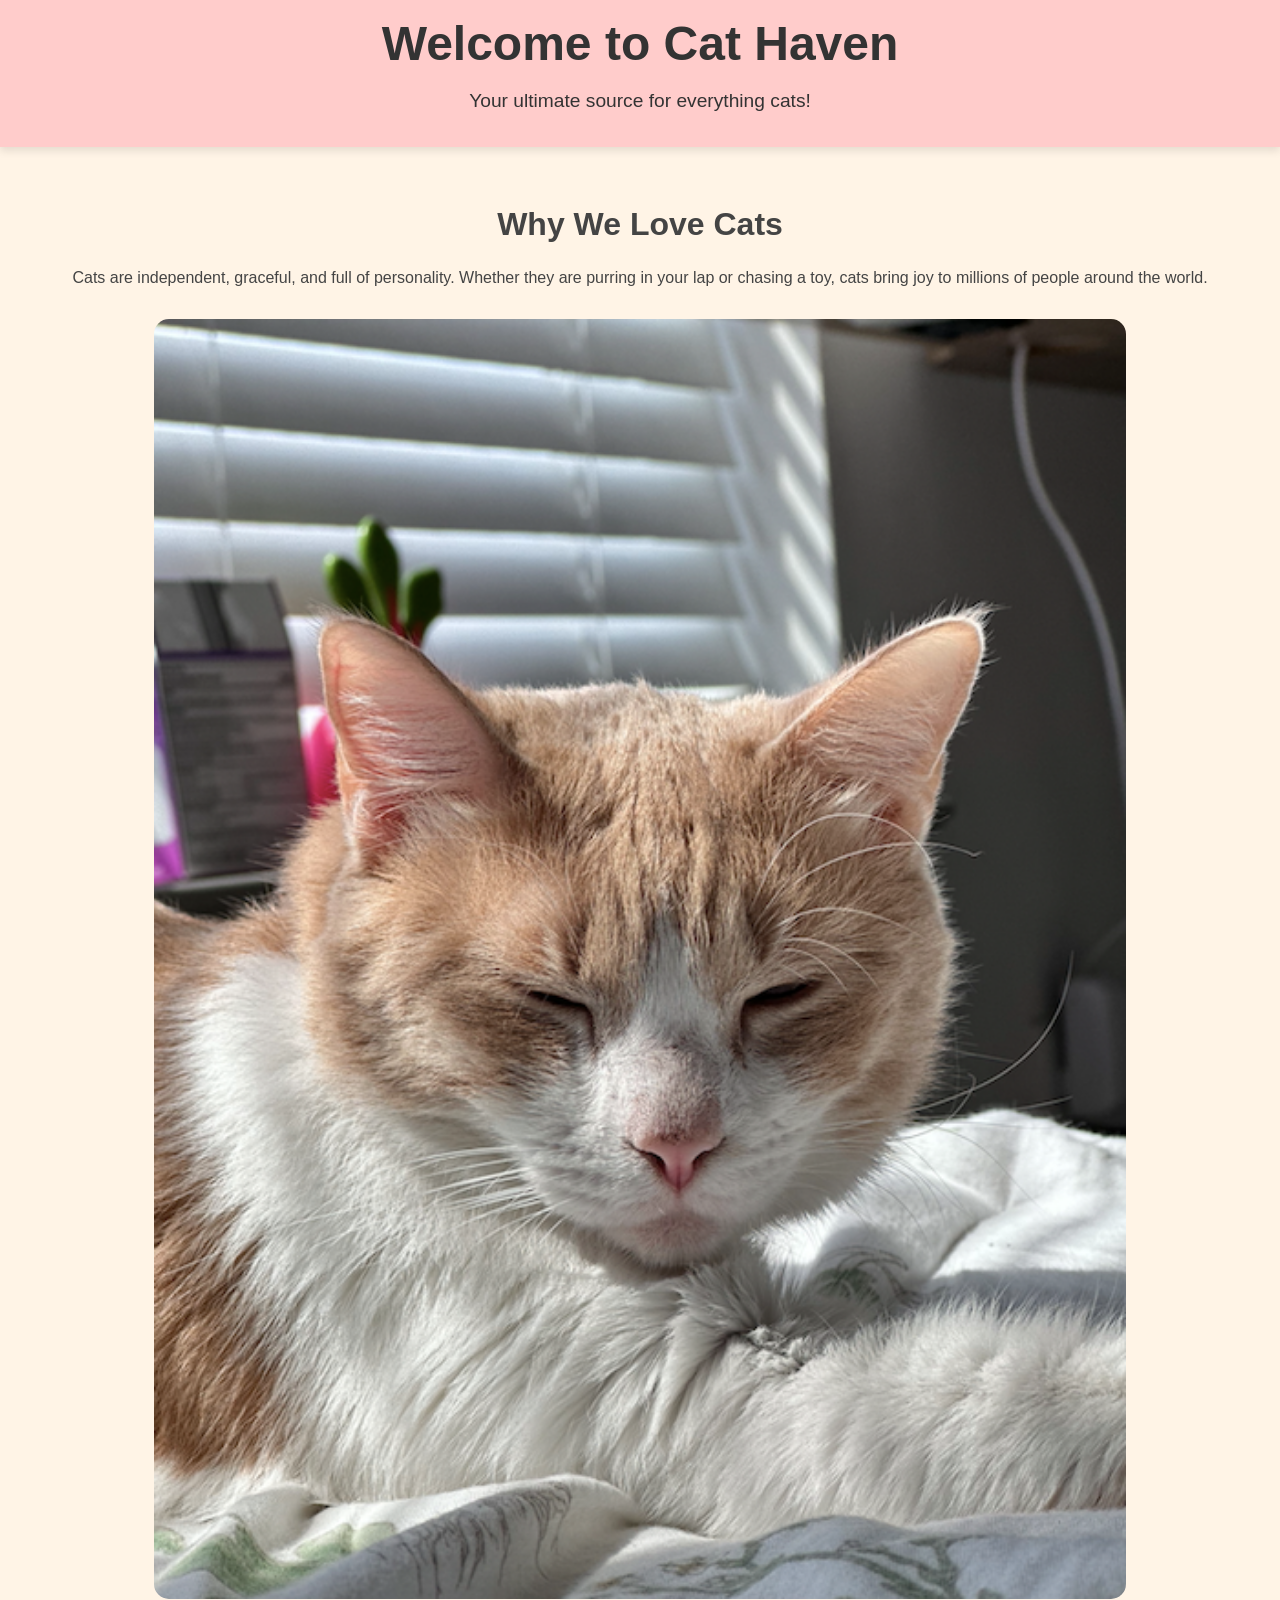
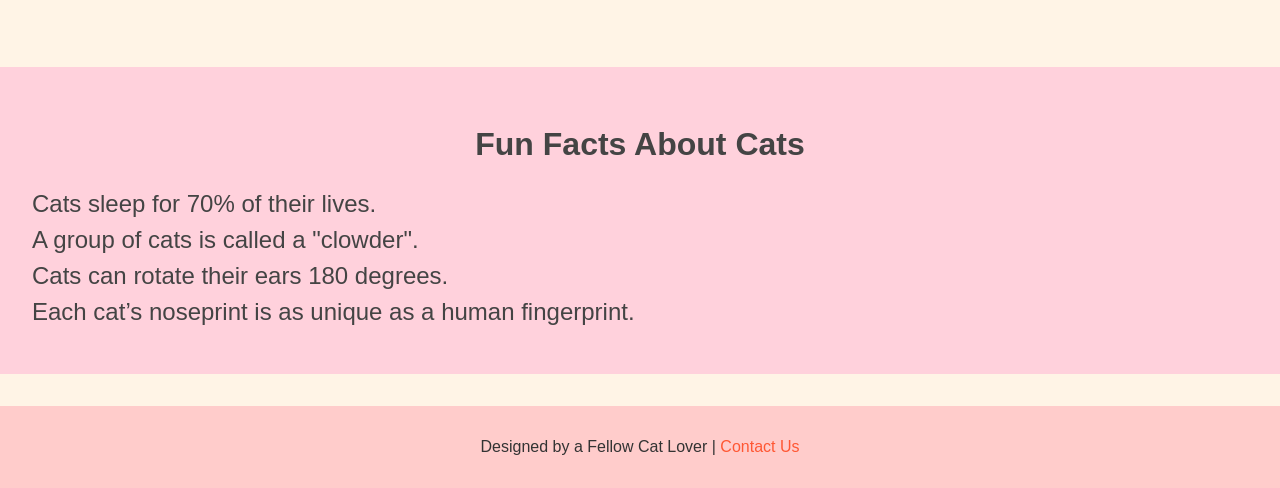
==== Catwebpage/src/index.html @ 30f90f8e "First Version" ====
<!DOCTYPE html>
<html lang="en">
<head>
    <meta charset="UTF-8">
    <meta name="viewport" content="width=device-width, initial-scale=1.0">
    <title>Cat Haven</title>
    <link rel="stylesheet" href="style.css">
</head>
<body>
<header>
    <h1>Welcome to Cat Haven</h1>
    <p>Your ultimate source for everything cats!</p>
</header>

<section class="intro">
    <h2>Why We Love Cats</h2>
    <p>Cats are independent, graceful, and full of personality. Whether they are purring in your lap or chasing a toy, cats bring joy to millions of people around the world.</p>
    <img src="images/catpic.png" alt="Cute kitten">
</section>

<section class="fun-facts">
    <h2>Fun Facts About Cats</h2>
    <ul>
        <li>Cats sleep for 70% of their lives.</li>
        <li>A group of cats is called a "clowder".</li>
        <li>Cats can rotate their ears 180 degrees.</li>
        <li>Each cat’s noseprint is as unique as a human fingerprint.</li>
    </ul>
</section>

<footer>
    <p>Designed by a Fellow Cat Lover | <a href="mailto:nhasan36@gatech.edu">Contact Us</a></p>
</footer>
</body>
</html>
---- Catwebpage/src/style.css ----
body {
  font-family: 'Comic Sans MS', cursive, sans-serif;
  background-color: #fff4e6;
  color: #444;
  margin: 0;
}

header {
  background-color: #ffcccb;
  color: #333;
  text-align: center;
  padding: 1rem;
  box-shadow: 0px 4px 8px rgba(0, 0, 0, 0.1);
}

header h1 {
  font-size: 3rem;
  margin: 0;
}

header p {
  font-size: 1.2rem;
}

.intro {
  text-align: center;
  padding: 2rem;
}

.intro h2 {
  font-size: 2rem;
}

.intro img {
  width: 80%;
  border-radius: 15px;
  margin-top: 1rem;
}

.fun-facts {
  background-color: #ffd1dc;
  padding: 2rem;
  margin-top: 2rem;
}

.fun-facts h2 {
  text-align: center;
  font-size: 2rem;
}

.fun-facts ul {
  list-style-type: none;
  padding: 0;
}

.fun-facts li {
  font-size: 1.5rem;
  margin: 0.5rem 0;
}

footer {
  background-color: #ffcccb;
  color: #333;
  text-align: center;
  padding: 1rem;
  margin-top: 2rem;
}

footer a {
  color: #ff5733;
  text-decoration: none;
}

footer a:hover {
  text-decoration: underline;
}
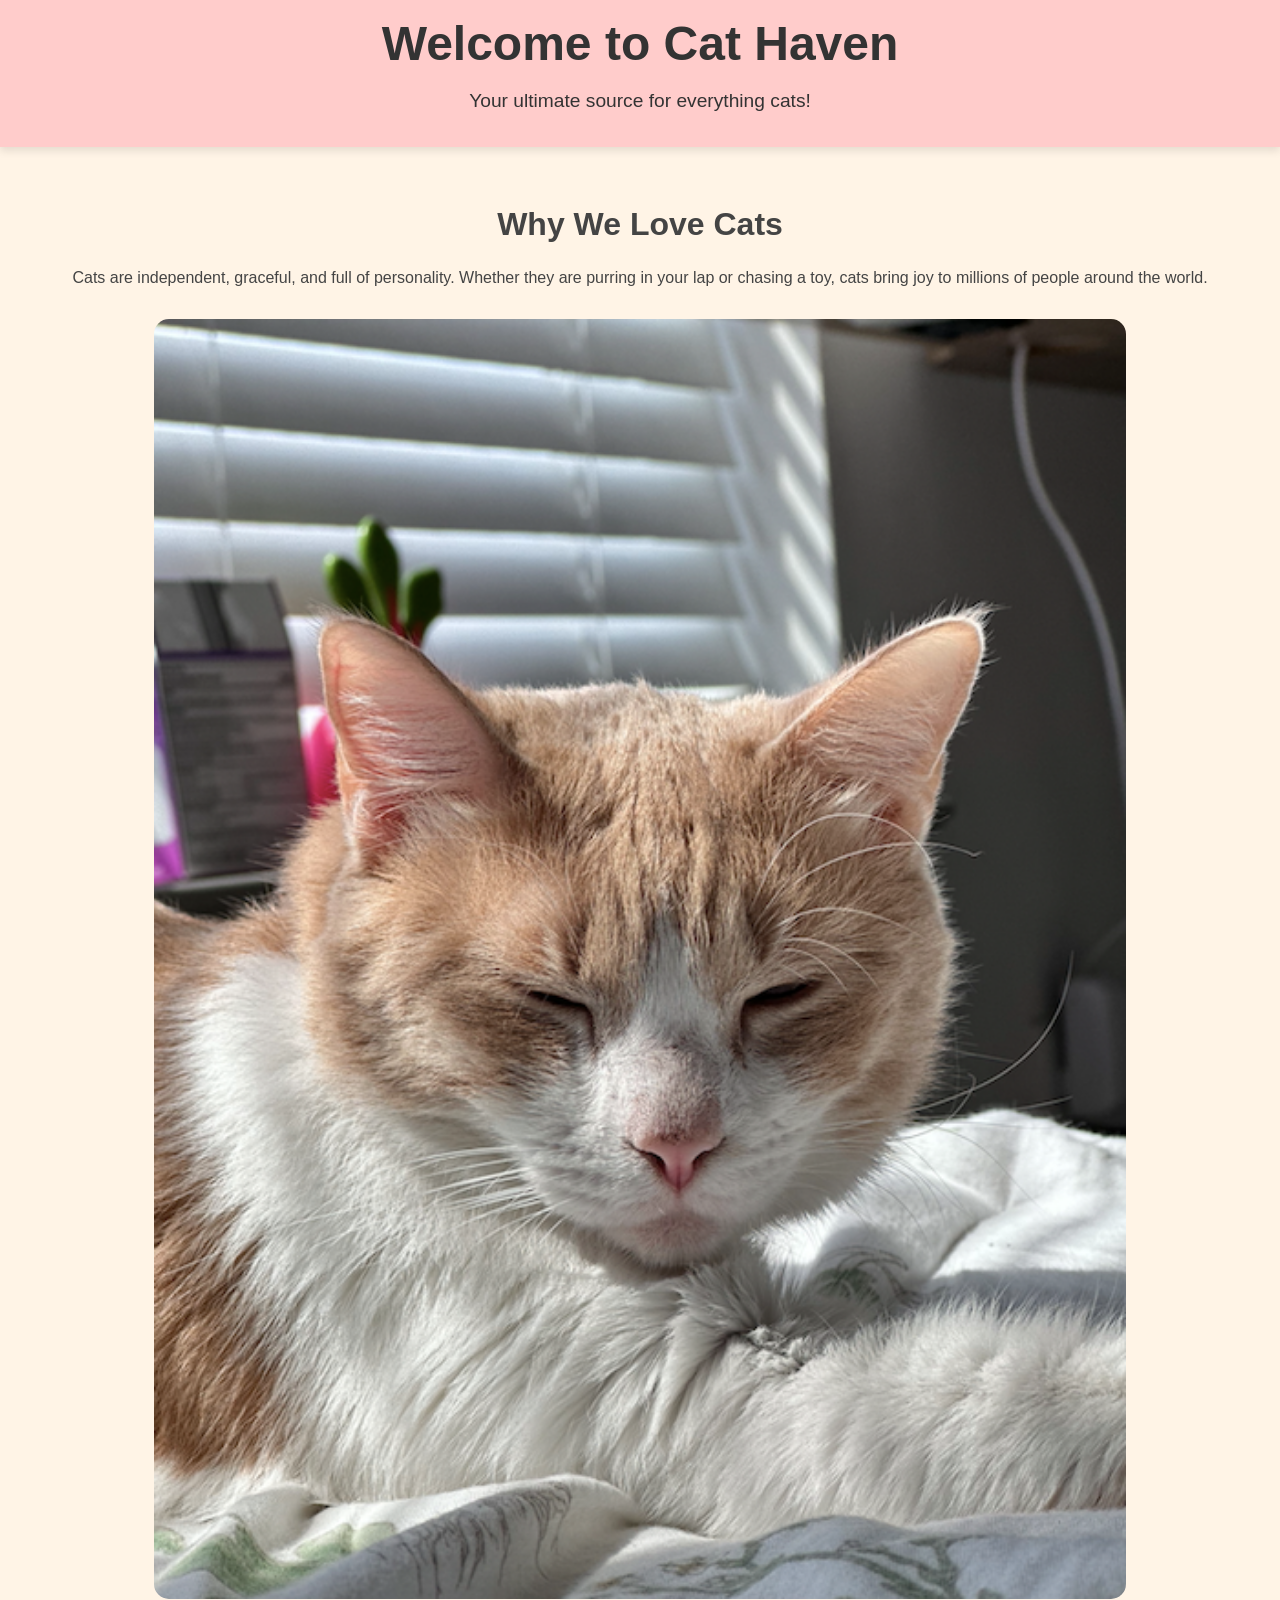
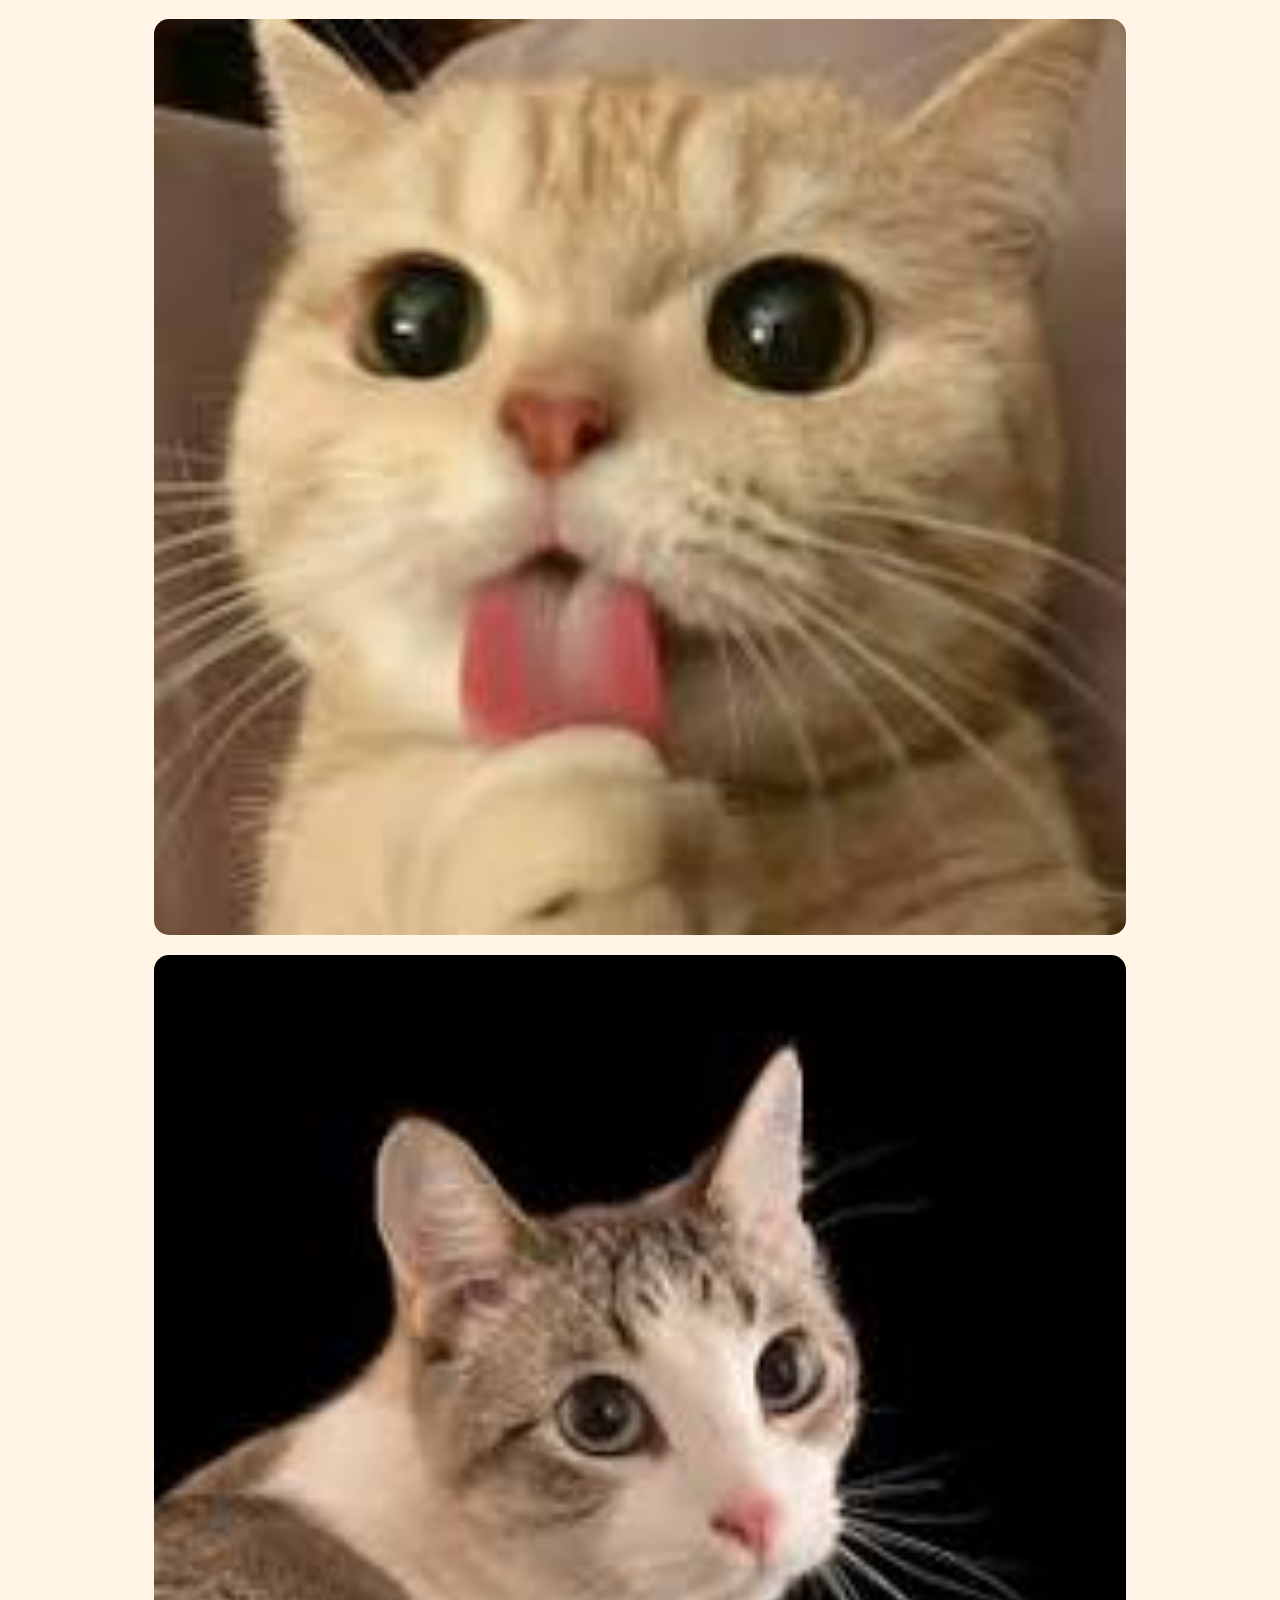
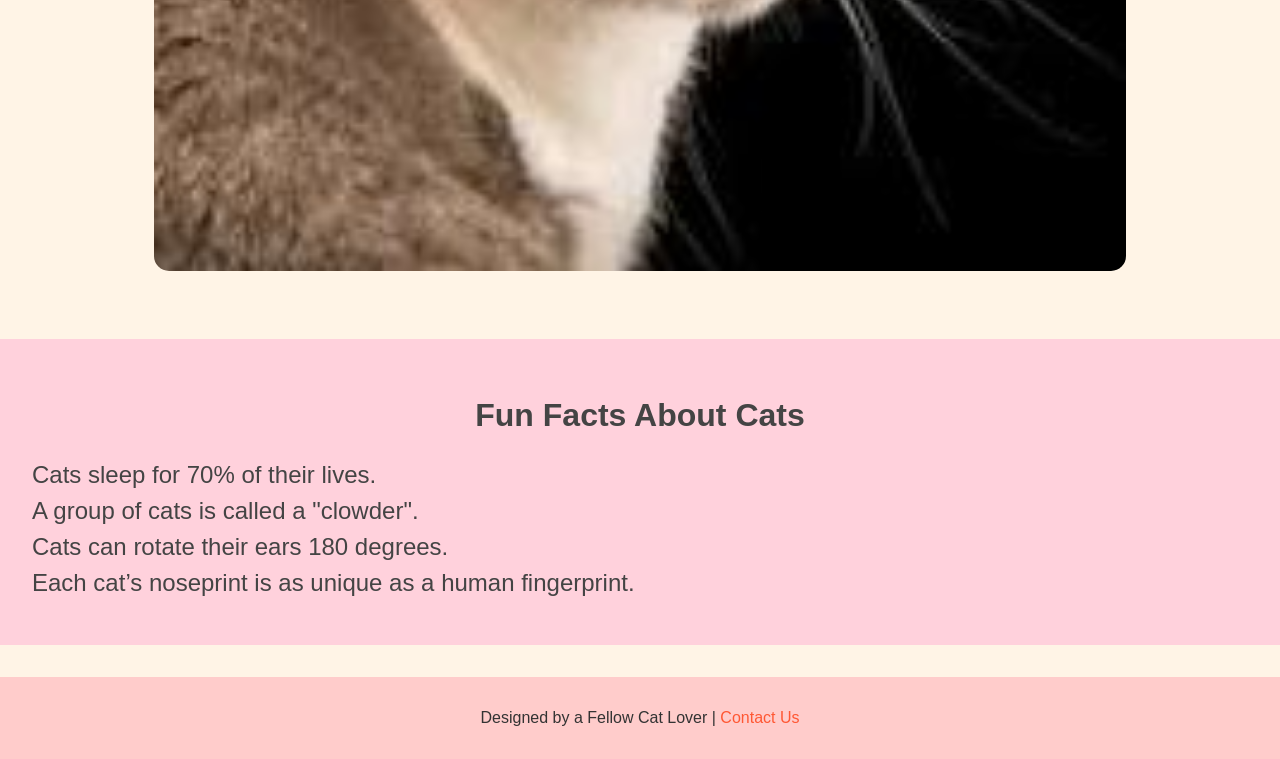
==== commit ed2d5254: "updated code" ====
--- a/Catwebpage/src/index.html
+++ b/Catwebpage/src/index.html
@@ -16,6 +16,8 @@
     <h2>Why We Love Cats</h2>
     <p>Cats are independent, graceful, and full of personality. Whether they are purring in your lap or chasing a toy, cats bring joy to millions of people around the world.</p>
     <img src="images/catpic.png" alt="Cute kitten">
+    <img src="images/catpic2.jpg" alt="Cute kitten">
+    <img src="images/catpic3.jpg" alt="Cute kitten">
 </section>
 
 <section class="fun-facts">
